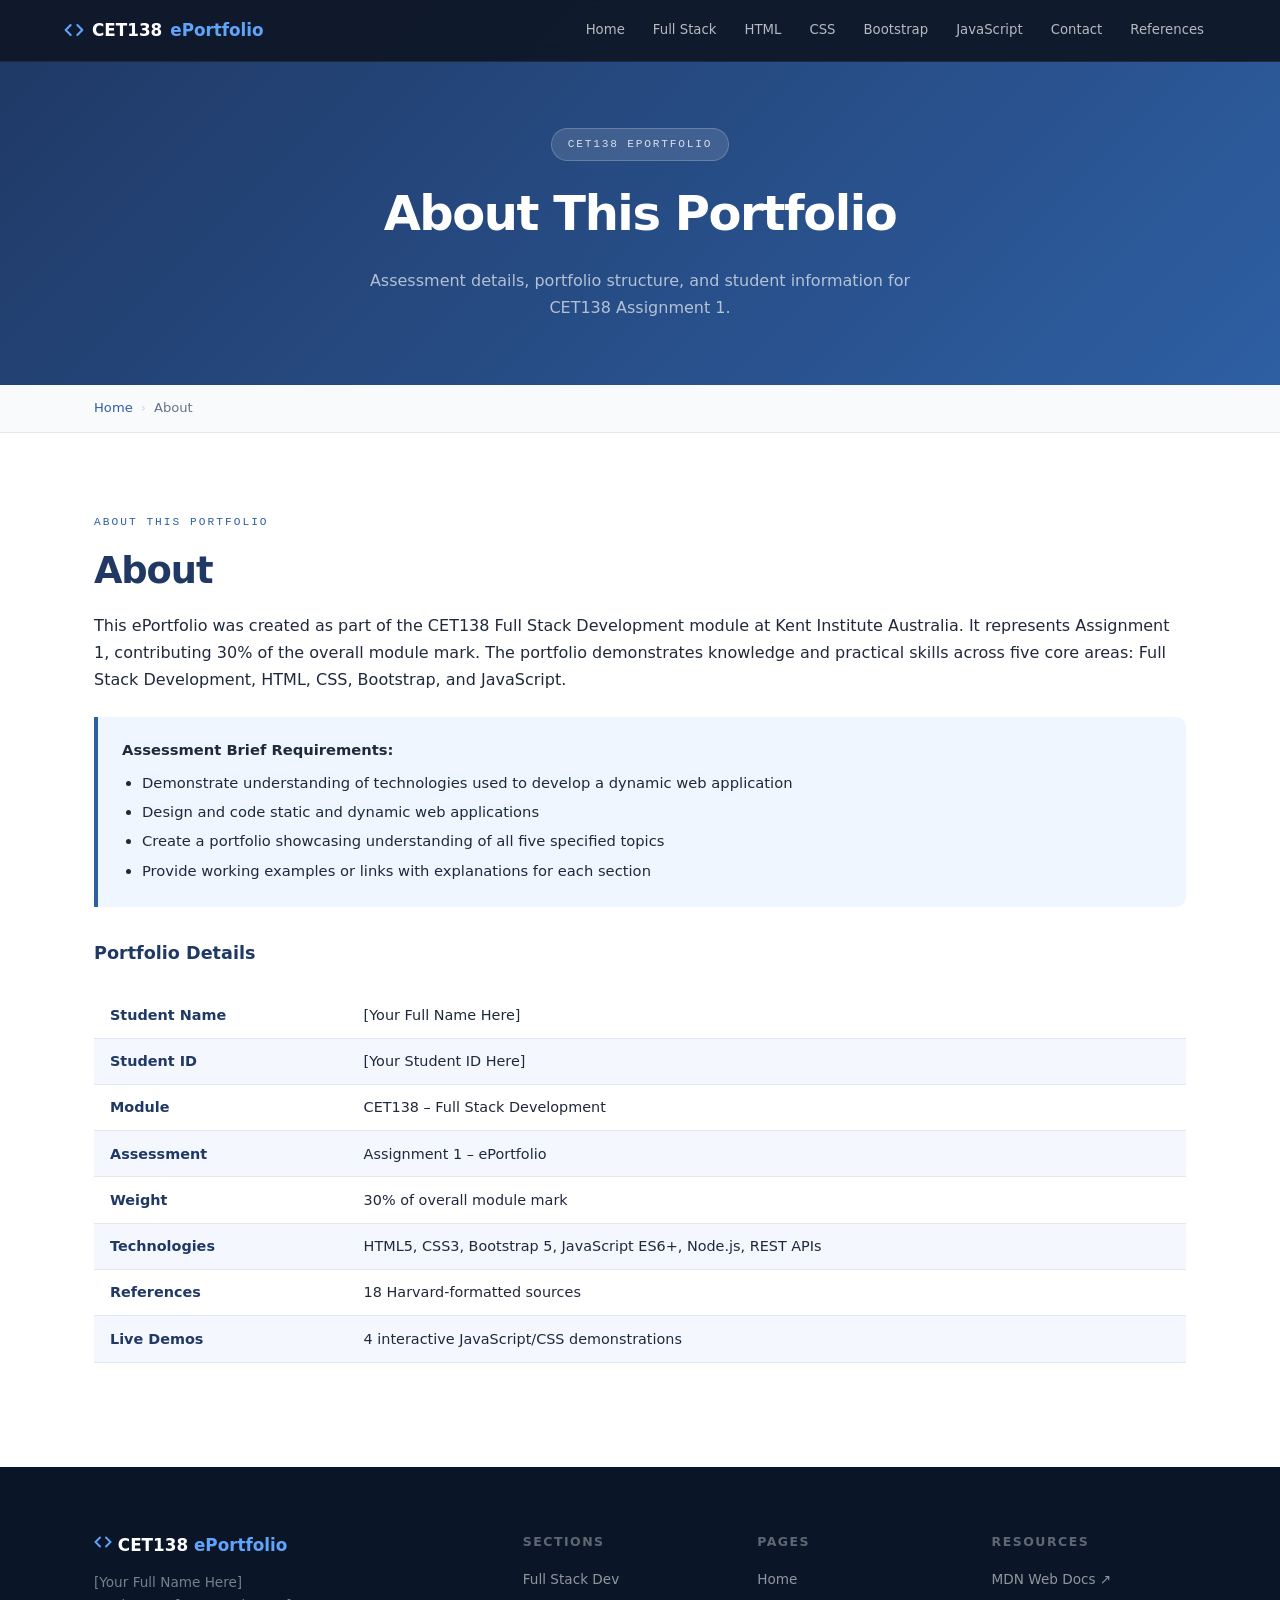
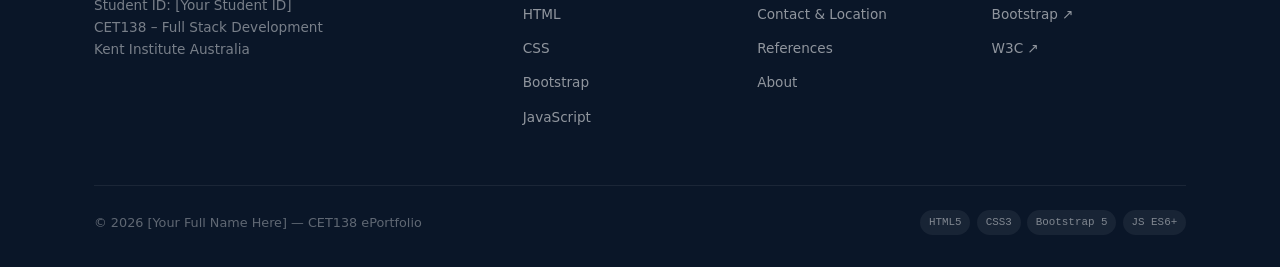
==== pages/about.html @ f8b12426 "Add files via upload" ====
<!DOCTYPE html>
<html lang="en">
<head>
  <meta charset="UTF-8" />
  <meta name="viewport" content="width=device-width, initial-scale=1.0" />
  <meta name="description" content="Assessment details, portfolio structure, and student information for CET138 Assignment 1." />
  <meta name="author" content="[Student Name]" />
  <title>About | CET138 ePortfolio</title>
  <link rel="icon" href="../assets/icons/favicon.svg" type="image/svg+xml" />
  <link rel="stylesheet" href="../css/style.css" />
</head>
<body>

  <nav class="navbar" role="navigation" aria-label="Main navigation">
    <div class="navbar-inner">
      <a class="navbar-brand" href="../index.html">
        <svg width="20" height="20" viewBox="0 0 24 24" fill="none" stroke="#60A5FA" stroke-width="2.5" stroke-linecap="round" stroke-linejoin="round" aria-hidden="true"><polyline points="16 18 22 12 16 6"/><polyline points="8 6 2 12 8 18"/></svg>
        CET138 <span>ePortfolio</span>
      </a>
      <button class="nav-toggle" aria-expanded="false" aria-label="Toggle navigation">☰</button>
      <nav class="nav-links" aria-label="Site pages">
        <a href="../index.html">Home</a>
        <a href="fullstack.html">Full Stack</a>
        <a href="html.html">HTML</a>
        <a href="css-page.html">CSS</a>
        <a href="bootstrap.html">Bootstrap</a>
        <a href="javascript.html">JavaScript</a>
        <a href="contact.html">Contact</a>
        <a href="references.html">References</a>
      </nav>
    </div>
  </nav>

  <header class="page-hero" role="banner">
    <div class="container">
      <div class="page-hero-tag">CET138 ePortfolio</div>
      <h1>About This Portfolio</h1>
      <p>Assessment details, portfolio structure, and student information for CET138 Assignment 1.</p>
    </div>
  </header>

  <nav class="breadcrumb-bar" aria-label="Breadcrumb">
    <div class="container">
      <div class="breadcrumb">
        <a href="../index.html">Home</a>
        <span class="breadcrumb-sep" aria-hidden="true">›</span>
        <span aria-current="page">About</span>
      </div>
    </div>
  </nav>

  <main id="main-content">
    <section class="section" aria-labelledby="about-heading">
      <div class="container">
        <div class="reveal">
          <div class="section-label">About This Portfolio</div>
          <h2 class="section-title" id="about-heading">About</h2>
          <p>This ePortfolio was created as part of the CET138 Full Stack Development module at Kent Institute Australia. It represents Assignment 1, contributing 30% of the overall module mark. The portfolio demonstrates knowledge and practical skills across five core areas: Full Stack Development, HTML, CSS, Bootstrap, and JavaScript.</p>
        </div>
        <div class="info-box reveal" style="margin-top:1.5rem;">
          <p><strong>Assessment Brief Requirements:</strong></p>
          <ul style="margin:.5rem 0 0 1.25rem;">
            <li>Demonstrate understanding of technologies used to develop a dynamic web application</li>
            <li>Design and code static and dynamic web applications</li>
            <li>Create a portfolio showcasing understanding of all five specified topics</li>
            <li>Provide working examples or links with explanations for each section</li>
          </ul>
        </div>
        <div class="reveal" style="margin-top:2rem;">
          <h3 style="color:#1F3864;font-weight:700;font-size:1.1rem;margin-bottom:1rem;">Portfolio Details</h3>
          <table class="data-table">
            <tbody>
              <tr><td>Student Name</td><td>[Your Full Name Here]</td></tr>
              <tr><td>Student ID</td><td>[Your Student ID Here]</td></tr>
              <tr><td>Module</td><td>CET138 – Full Stack Development</td></tr>
              <tr><td>Assessment</td><td>Assignment 1 – ePortfolio</td></tr>
              <tr><td>Weight</td><td>30% of overall module mark</td></tr>
              <tr><td>Technologies</td><td>HTML5, CSS3, Bootstrap 5, JavaScript ES6+, Node.js, REST APIs</td></tr>
              <tr><td>References</td><td>18 Harvard-formatted sources</td></tr>
              <tr><td>Live Demos</td><td>4 interactive JavaScript/CSS demonstrations</td></tr>
            </tbody>
          </table>
        </div>
      </div>
    </section>
  </main>

  <footer class="footer" role="contentinfo">
    <div class="container">
      <div class="footer-grid">
        <div>
          <div class="footer-brand"><svg width="18" height="18" viewBox="0 0 24 24" fill="none" stroke="#60A5FA" stroke-width="2.5" stroke-linecap="round" aria-hidden="true"><polyline points="16 18 22 12 16 6"/><polyline points="8 6 2 12 8 18"/></svg>&nbsp;CET138 <span>ePortfolio</span></div>
          <p class="footer-desc">[Your Full Name Here]<br/>Student ID: [Your Student ID]<br/>CET138 – Full Stack Development<br/>Kent Institute Australia</p>
        </div>
        <div>
          <div class="footer-heading">Sections</div>
          <ul class="footer-links">
            <li><a href="fullstack.html">Full Stack Dev</a></li>
            <li><a href="html.html">HTML</a></li>
            <li><a href="css-page.html">CSS</a></li>
            <li><a href="bootstrap.html">Bootstrap</a></li>
            <li><a href="javascript.html">JavaScript</a></li>
          </ul>
        </div>
        <div>
          <div class="footer-heading">Pages</div>
          <ul class="footer-links">
            <li><a href="../index.html">Home</a></li>
            <li><a href="contact.html">Contact &amp; Location</a></li>
            <li><a href="references.html">References</a></li>
            <li><a href="about.html">About</a></li>
          </ul>
        </div>
        <div>
          <div class="footer-heading">Resources</div>
          <ul class="footer-links">
            <li><a href="https://developer.mozilla.org" target="_blank" rel="noopener">MDN Web Docs ↗</a></li>
            <li><a href="https://getbootstrap.com" target="_blank" rel="noopener">Bootstrap ↗</a></li>
            <li><a href="https://www.w3.org" target="_blank" rel="noopener">W3C ↗</a></li>
          </ul>
        </div>
      </div>
      <div class="footer-bottom">
        <p class="footer-copy">© 2026 [Your Full Name Here] — CET138 ePortfolio</p>
        <div class="footer-tech"><span>HTML5</span><span>CSS3</span><span>Bootstrap 5</span><span>JS ES6+</span></div>
      </div>
    </div>
  </footer>
  <button id="backToTop" aria-label="Back to top">↑</button>
  <script src="../js/main.js"></script>
</body>
</html>
---- css/style.css ----
/* ============================================================
   CET138 Full Stack Development ePortfolio
   File   : css/style.css
   Author : [Student Name]
   Purpose: Global design system, components, animations
   ============================================================ */

/* ── CSS DESIGN SYSTEM VARIABLES ── */
:root {
  /* Colours */
  --navy:        #1F3864;
  --blue:        #2E5FA3;
  --teal:        #0E7490;
  --gold:        #B45309;
  --dark:        #1E293B;
  --mid:         #334155;
  --grey:        #64748B;
  --light:       #F1F5F9;
  --white:       #FFFFFF;
  --success:     #15803D;
  --danger:      #DC2626;
  --code-bg:     #0F172A;
  --code-header: #1E293B;

  /* Typography */
  --font-sans: 'Segoe UI', system-ui, -apple-system, sans-serif;
  --font-mono: 'Courier New', Consolas, monospace;
  --fs-sm:  0.875rem;
  --fs-base: 1rem;
  --fs-lg:  1.125rem;

  /* Spacing */
  --radius:    10px;
  --radius-lg: 16px;
  --shadow-sm: 0 2px 8px rgba(0,0,0,.07);
  --shadow:    0 4px 20px rgba(0,0,0,.10);
  --shadow-lg: 0 10px 40px rgba(0,0,0,.15);

  /* Transitions */
  --t: all .25s ease;
}

/* ── RESET ── */
*, *::before, *::after { box-sizing: border-box; margin: 0; padding: 0; }
html { scroll-behavior: smooth; font-size: 16px; }
body {
  font-family: var(--font-sans);
  color: var(--dark);
  background: var(--white);
  line-height: 1.7;
  overflow-x: hidden;
}
img { max-width: 100%; height: auto; display: block; }
a  { color: var(--blue); text-decoration: none; transition: var(--t); }
a:hover { color: var(--navy); }
code { font-family: var(--font-mono); background: #EEF2FF; color: var(--blue); padding: 0.1em 0.35em; border-radius: 4px; font-size: .88em; }

/* ── NAVBAR ── */
.navbar {
  position: fixed;
  top: 0; left: 0; right: 0;
  z-index: 1000;
  background: rgba(15,24,41,.96);
  backdrop-filter: blur(12px);
  border-bottom: 1px solid rgba(255,255,255,.07);
  padding: .85rem 0;
  transition: var(--t);
}
.navbar-inner {
  max-width: 1200px;
  margin: 0 auto;
  padding: 0 1.5rem;
  display: flex;
  align-items: center;
  justify-content: space-between;
  gap: 1rem;
}
.navbar-brand {
  font-weight: 800;
  font-size: 1.05rem;
  color: #fff;
  display: flex;
  align-items: center;
  gap: .5rem;
  white-space: nowrap;
}
.navbar-brand span { color: #60A5FA; }
.nav-links {
  display: flex;
  align-items: center;
  gap: .25rem;
  flex-wrap: wrap;
}
.nav-links a {
  color: rgba(255,255,255,.70);
  font-size: .83rem;
  padding: .35rem .75rem;
  border-radius: 6px;
  white-space: nowrap;
}
.nav-links a:hover, .nav-links a.active {
  color: #fff;
  background: rgba(255,255,255,.10);
}
.nav-toggle {
  display: none;
  background: none;
  border: 1px solid rgba(255,255,255,.25);
  color: #fff;
  width: 38px; height: 38px;
  border-radius: 6px;
  cursor: pointer;
  font-size: 1rem;
  align-items: center;
  justify-content: center;
}

/* ── HERO ── */
.hero {
  min-height: 100vh;
  background: linear-gradient(135deg, #0A1628 0%, #1F3864 50%, #2E5FA3 100%);
  display: flex;
  align-items: center;
  justify-content: center;
  text-align: center;
  padding: 6rem 1.5rem 4rem;
  position: relative;
  overflow: hidden;
}
.hero::before {
  content: '';
  position: absolute; inset: 0;
  background:
    radial-gradient(ellipse at 20% 80%, rgba(46,95,163,.4) 0%, transparent 55%),
    radial-gradient(ellipse at 80% 20%, rgba(14,116,144,.3) 0%, transparent 55%);
  pointer-events: none;
}
/* Particle dots */
.hero::after {
  content: '';
  position: absolute; inset: 0;
  background-image:
    radial-gradient(circle, rgba(255,255,255,.06) 1px, transparent 1px);
  background-size: 40px 40px;
  pointer-events: none;
}
.hero-inner { position: relative; z-index: 1; max-width: 760px; margin: 0 auto; }
.hero-tag {
  display: inline-block;
  background: rgba(255,255,255,.08);
  border: 1px solid rgba(255,255,255,.18);
  color: rgba(255,255,255,.80);
  font-size: .72rem;
  letter-spacing: .14em;
  text-transform: uppercase;
  padding: .35rem 1.1rem;
  border-radius: 100px;
  margin-bottom: 1.5rem;
  font-family: var(--font-mono);
}
.hero h1 {
  font-size: clamp(2.8rem, 8vw, 5.5rem);
  font-weight: 900;
  color: #fff;
  letter-spacing: -.04em;
  line-height: 1.05;
  margin-bottom: .6rem;
}
.hero h1 span { color: #60A5FA; }
.hero-student {
  font-size: 1.25rem;
  color: #93C5FD;
  font-weight: 700;
  margin-bottom: .3rem;
}
.hero-meta {
  color: rgba(255,255,255,.50);
  font-size: .88rem;
  margin-bottom: 2rem;
}
.hero-chips {
  display: flex;
  flex-wrap: wrap;
  gap: .5rem;
  justify-content: center;
  margin-bottom: 2.5rem;
}
.chip {
  background: rgba(255,255,255,.07);
  border: 1px solid rgba(255,255,255,.16);
  color: rgba(255,255,255,.82);
  font-family: var(--font-mono);
  font-size: .75rem;
  padding: .3rem .85rem;
  border-radius: 100px;
}
.hero-btns { display: flex; gap: 1rem; justify-content: center; flex-wrap: wrap; }
.btn-primary-hero {
  background: var(--white);
  color: var(--navy);
  font-weight: 700;
  padding: .85rem 2rem;
  border-radius: 100px;
  font-size: .95rem;
  transition: var(--t);
}
.btn-primary-hero:hover { transform: translateY(-3px); box-shadow: 0 10px 30px rgba(0,0,0,.3); color: var(--navy); }
.btn-outline-hero {
  border: 2px solid rgba(255,255,255,.30);
  color: rgba(255,255,255,.85);
  font-weight: 600;
  padding: .85rem 2rem;
  border-radius: 100px;
  font-size: .95rem;
  transition: var(--t);
}
.btn-outline-hero:hover { background: rgba(255,255,255,.10); color: #fff; border-color: rgba(255,255,255,.60); }

/* Scroll indicator */
.scroll-down {
  position: absolute;
  bottom: 2rem;
  left: 50%;
  transform: translateX(-50%);
  color: rgba(255,255,255,.40);
  font-size: .78rem;
  letter-spacing: .1em;
  text-transform: uppercase;
  display: flex;
  flex-direction: column;
  align-items: center;
  gap: .5rem;
  animation: floatUp 2s ease-in-out infinite;
}
.scroll-down::after {
  content: '';
  width: 1px;
  height: 40px;
  background: linear-gradient(to bottom, rgba(255,255,255,.4), transparent);
}
@keyframes floatUp { 0%,100%{transform:translateX(-50%) translateY(0)} 50%{transform:translateX(-50%) translateY(-6px)} }

/* ── SECTION LAYOUT ── */
.section { padding: 5rem 0; }
.section--alt { background: var(--light); }
.container { max-width: 1140px; margin: 0 auto; padding: 0 1.5rem; }
.section-label {
  font-family: var(--font-mono);
  font-size: .70rem;
  letter-spacing: .18em;
  text-transform: uppercase;
  color: var(--blue);
  margin-bottom: .5rem;
}
.section-title {
  font-size: clamp(1.6rem, 3vw, 2.3rem);
  font-weight: 800;
  color: var(--navy);
  letter-spacing: -.03em;
  margin-bottom: .6rem;
}
.section-desc { color: var(--grey); max-width: 580px; font-size: 1rem; }

/* ── PORTFOLIO CARDS (home) ── */
.cards-grid { display: grid; grid-template-columns: repeat(auto-fill, minmax(300px, 1fr)); gap: 1.5rem; }
.port-card {
  background: var(--white);
  border: 1px solid #E2E8F0;
  border-radius: var(--radius-lg);
  padding: 2rem 1.75rem;
  transition: var(--t);
  position: relative;
  overflow: hidden;
  display: block;
  color: inherit;
  height: 100%;
}
.port-card::before {
  content: '';
  position: absolute;
  bottom: 0; left: 0; right: 0;
  height: 3px;
  background: linear-gradient(90deg, var(--navy), var(--blue));
  transform: scaleX(0);
  transition: transform .3s ease;
}
.port-card:hover { transform: translateY(-6px); box-shadow: var(--shadow-lg); border-color: #C7D2FE; }
.port-card:hover::before { transform: scaleX(1); }
.port-card-icon {
  width: 56px; height: 56px;
  border-radius: 12px;
  display: flex; align-items: center; justify-content: center;
  margin-bottom: 1.2rem;
  font-size: 1.6rem;
}
.port-card-num {
  position: absolute;
  top: 1.2rem; right: 1.5rem;
  font-size: 2.5rem;
  font-weight: 900;
  color: #E8EDF4;
  line-height: 1;
  font-family: var(--font-mono);
  user-select: none;
}
.port-card h4 { font-size: 1.05rem; font-weight: 700; color: var(--navy); margin-bottom: .5rem; }
.port-card p  { font-size: .90rem; color: var(--grey); margin-bottom: 1rem; }
.port-card-tags { display: flex; flex-wrap: wrap; gap: .3rem; }
.port-card-tags span {
  background: #EEF2FF;
  color: var(--blue);
  font-size: .70rem;
  font-weight: 600;
  padding: .2rem .55rem;
  border-radius: 100px;
  font-family: var(--font-mono);
}

/* ── STATS STRIP ── */
.stats-strip { background: var(--navy); padding: 3rem 0; }
.stats-grid { display: grid; grid-template-columns: repeat(auto-fit, minmax(150px, 1fr)); gap: 2rem; text-align: center; }
.stat-num { font-size: 2.5rem; font-weight: 900; color: #60A5FA; font-family: var(--font-mono); line-height: 1; }
.stat-label { color: rgba(255,255,255,.60); font-size: .85rem; margin-top: .3rem; }

/* ── TECH STACK GRID ── */
.tech-grid { display: flex; flex-wrap: wrap; gap: 1rem; justify-content: center; }
.tech-pill {
  display: flex; align-items: center; gap: .5rem;
  background: var(--white);
  border: 1px solid #E2E8F0;
  border-radius: 100px;
  padding: .5rem 1.1rem;
  font-size: .88rem;
  font-weight: 600;
  color: var(--dark);
  transition: var(--t);
}
.tech-pill:hover { border-color: var(--blue); color: var(--blue); transform: translateY(-2px); box-shadow: var(--shadow-sm); }
.tech-pill .dot { width: 10px; height: 10px; border-radius: 50%; }

/* ── PAGE HERO (inner pages) ── */
.page-hero {
  background: linear-gradient(135deg, var(--navy) 0%, var(--blue) 100%);
  padding: 8rem 1.5rem 4rem;
  text-align: center;
}
.page-hero-tag {
  display: inline-block;
  background: rgba(255,255,255,.12);
  border: 1px solid rgba(255,255,255,.20);
  color: rgba(255,255,255,.80);
  font-family: var(--font-mono);
  font-size: .70rem;
  letter-spacing: .16em;
  text-transform: uppercase;
  padding: .35rem 1rem;
  border-radius: 100px;
  margin-bottom: .8rem;
}
.page-hero h1 { font-size: clamp(1.8rem, 5vw, 3rem); font-weight: 800; color: #fff; letter-spacing: -.03em; }
.page-hero p  { color: rgba(255,255,255,.65); max-width: 580px; margin: .75rem auto 0; }

/* ── BREADCRUMB ── */
.breadcrumb-bar { background: #F8FAFC; border-bottom: 1px solid #E2E8F0; padding: .75rem 0; }
.breadcrumb { display: flex; align-items: center; gap: .5rem; font-size: .82rem; color: var(--grey); }
.breadcrumb a { color: var(--blue); }
.breadcrumb-sep { color: #CBD5E1; }

/* ── INFO BOXES ── */
.info-box {
  border-left: 4px solid var(--blue);
  background: #EFF6FF;
  border-radius: 0 var(--radius) var(--radius) 0;
  padding: 1.25rem 1.5rem;
  margin: 1.5rem 0;
  font-size: .92rem;
}
.info-box.success { border-color: var(--success); background: #F0FDF4; }
.info-box.warning { border-color: var(--gold);    background: #FFFBEB; }
.info-box.dark    { border-color: var(--mid);     background: #F8FAFC; }
.info-box p       { margin-bottom: .25rem; }
.info-box ul      { margin: .5rem 0 0 1rem; }
.info-box li      { margin-bottom: .25rem; }

/* ── CODE BLOCKS ── */
.code-block { background: var(--code-bg); border-radius: var(--radius-lg); overflow: hidden; margin: 1.5rem 0; box-shadow: var(--shadow); }
.code-header {
  background: var(--code-header);
  padding: .65rem 1.25rem;
  display: flex;
  align-items: center;
  gap: .5rem;
  border-bottom: 1px solid rgba(255,255,255,.05);
}
.code-dot { width: 12px; height: 12px; border-radius: 50%; flex-shrink: 0; }
.code-dot.r { background: #FF5F57; }
.code-dot.y { background: #FEBC2E; }
.code-dot.g { background: #28C840; }
.code-title { font-family: var(--font-mono); font-size: .72rem; color: #64748B; margin-left: .25rem; }
.code-lang  { margin-left: auto; font-family: var(--font-mono); font-size: .68rem; color: #475569; text-transform: uppercase; letter-spacing: .06em; }
.code-body  { padding: 1.5rem; overflow-x: auto; }
.code-body pre {
  font-family: var(--font-mono);
  font-size: .84rem;
  line-height: 1.7;
  color: #E2E8F0;
  white-space: pre;
  margin: 0;
}
/* Syntax colours */
.kw  { color: #C792EA; }
.fn  { color: #82AAFF; }
.str { color: #C3E88D; }
.cm  { color: #546E7A; font-style: italic; }
.tg  { color: #F07178; }
.at  { color: #FFCB6B; }
.vl  { color: #F78C6C; }
.nm  { color: #EEFFFF; }
.op  { color: #89DDFF; }

/* ── DATA TABLES ── */
.data-table { width: 100%; border-collapse: collapse; margin: 1.5rem 0; font-size: .90rem; }
.data-table thead th {
  background: var(--navy);
  color: var(--white);
  padding: .75rem 1rem;
  font-weight: 700;
  text-align: left;
  font-size: .85rem;
}
.data-table tbody td { padding: .65rem 1rem; border-bottom: 1px solid #E2E8F0; vertical-align: top; }
.data-table tbody tr:nth-child(even) { background: #F5F7FF; }
.data-table tbody tr:hover { background: #DBEAFE; }
.data-table td:first-child { font-weight: 600; color: var(--navy); }

/* ── COMPARISON TABLE ── */
.compare-table { width: 100%; border-collapse: collapse; margin: 1.5rem 0; font-size: .88rem; }
.compare-table thead th { background: var(--navy); color: var(--white); padding: .75rem 1rem; text-align: center; }
.compare-table tbody td { padding: .65rem 1rem; border: 1px solid #E2E8F0; vertical-align: top; }
.compare-table tbody tr:nth-child(even) { background: #F8FAFC; }

/* ── LIVE DEMO WIDGET ── */
.demo-widget {
  background: #F8FAFC;
  border: 1px solid #E2E8F0;
  border-radius: var(--radius-lg);
  overflow: hidden;
  margin: 1.5rem 0;
}
.demo-widget-header {
  background: var(--mid);
  padding: .6rem 1.25rem;
  display: flex;
  align-items: center;
  gap: .6rem;
  font-size: .78rem;
  color: rgba(255,255,255,.70);
  font-family: var(--font-mono);
}
.demo-widget-body { padding: 1.5rem; }

/* ── CSS ANIMATION DEMOS ── */
.anim-demo-box { display: flex; gap: 1.5rem; flex-wrap: wrap; align-items: flex-end; padding: 1rem 0; }
.box-spin {
  width: 56px; height: 56px;
  border-radius: 10px;
  background: linear-gradient(135deg, #2E5FA3, #7C3AED);
  animation: spin 3s linear infinite;
}
.box-pulse {
  width: 56px; height: 56px;
  border-radius: 50%;
  background: linear-gradient(135deg, #0E7490, #059669);
  animation: pulse 1.5s ease-in-out infinite;
}
.box-bounce {
  width: 56px; height: 56px;
  border-radius: 10px;
  background: linear-gradient(135deg, #B45309, #DC2626);
  animation: bounce 1s ease infinite;
}
@keyframes spin    { to { transform: rotate(360deg); } }
@keyframes pulse   { 0%,100%{transform:scale(1);opacity:1;} 50%{transform:scale(1.3);opacity:.7;} }
@keyframes bounce  { 0%,100%{transform:translateY(0);} 50%{transform:translateY(-18px);} }

/* ── COUNTER WIDGET ── */
.counter-num {
  font-size: 5rem;
  font-weight: 900;
  text-align: center;
  color: var(--blue);
  font-family: var(--font-mono);
  line-height: 1;
  transition: transform .15s ease, color .3s;
  display: block;
  margin: .5rem 0;
}
.counter-btns { display: flex; gap: .5rem; justify-content: center; }
.btn-cnt {
  padding: .5rem 1.25rem;
  border: none;
  border-radius: 6px;
  font-weight: 700;
  font-size: .9rem;
  cursor: pointer;
  transition: var(--t);
}
.btn-cnt:hover { filter: brightness(1.1); transform: translateY(-1px); }
.btn-cnt.dec { background: #FEE2E2; color: #DC2626; }
.btn-cnt.inc { background: #DCFCE7; color: #15803D; }
.btn-cnt.rst { background: #F1F5F9; color: var(--grey); }

/* ── TODO WIDGET ── */
.todo-input-row { display: flex; gap: .5rem; margin-bottom: 1rem; }
.todo-input-row input {
  flex: 1;
  padding: .55rem .9rem;
  border: 1px solid #CBD5E1;
  border-radius: 8px;
  font-size: .9rem;
  outline: none;
  transition: border-color .2s;
}
.todo-input-row input:focus { border-color: var(--blue); }
.todo-add-btn {
  background: var(--blue);
  color: #fff;
  border: none;
  padding: .55rem 1.1rem;
  border-radius: 8px;
  font-weight: 700;
  cursor: pointer;
  font-size: .88rem;
  transition: var(--t);
}
.todo-add-btn:hover { background: var(--navy); }
.todo-list { list-style: none; padding: 0; }
.todo-list li {
  display: flex;
  align-items: center;
  gap: .75rem;
  padding: .6rem .75rem;
  border-radius: 8px;
  font-size: .92rem;
  cursor: pointer;
  transition: background .15s;
  border-bottom: 1px solid #F1F5F9;
}
.todo-list li:hover { background: #F8FAFC; }
.todo-list li.done { text-decoration: line-through; color: var(--grey); }
.todo-list li .chk { font-size: 1.1rem; }

/* ── COLOUR BOX DEMO ── */
.colour-box {
  height: 80px;
  border-radius: var(--radius);
  display: flex;
  align-items: center;
  justify-content: center;
  font-weight: 700;
  color: #fff;
  font-size: 1rem;
  background: #334155;
  transition: background .5s ease;
  cursor: pointer;
  user-select: none;
}

/* ── RUBRIC TABLE ── */
.rubric-table { width: 100%; border-collapse: collapse; font-size: .83rem; margin: 1.5rem 0; }
.rubric-table thead th { background: var(--navy); color: #fff; padding: .75rem .9rem; text-align: left; font-size: .80rem; border-right: 1px solid rgba(255,255,255,.10); }
.rubric-table tbody td { padding: .65rem .9rem; border: 1px solid #E2E8F0; vertical-align: top; }
.rubric-table tbody tr:nth-child(even) { background: #F5F7FF; }
.rubric-table tbody td:first-child { font-weight: 700; color: var(--navy); }

/* ── REFERENCES PAGE ── */
.ref-list { list-style: none; padding: 0; }
.ref-list li {
  padding: .85rem 0;
  border-bottom: 1px solid #F1F5F9;
  font-size: .92rem;
  line-height: 1.65;
  padding-left: 1.75rem;
  text-indent: -1.75rem;
  margin-left: 1.75rem;
}
.ref-list li a { color: var(--blue); word-break: break-all; }
.ref-list li a:hover { text-decoration: underline; }

/* ── CONTACT / LOCATION SECTION ── */
.contact-grid { display: grid; grid-template-columns: repeat(auto-fit, minmax(240px, 1fr)); gap: 1.5rem; }
.contact-card {
  background: var(--white);
  border: 1px solid #E2E8F0;
  border-radius: var(--radius-lg);
  padding: 1.75rem;
  display: flex;
  align-items: flex-start;
  gap: 1rem;
  transition: var(--t);
}
.contact-card:hover { box-shadow: var(--shadow); transform: translateY(-3px); }
.contact-icon {
  width: 48px; height: 48px;
  border-radius: 10px;
  display: flex; align-items: center; justify-content: center;
  font-size: 1.4rem;
  flex-shrink: 0;
}
.contact-card h5 { font-size: .9rem; font-weight: 700; color: var(--navy); margin-bottom: .2rem; }
.contact-card p  { font-size: .85rem; color: var(--grey); margin: 0; }

/* ── MAP PLACEHOLDER ── */
.map-placeholder {
  background: linear-gradient(135deg, #1E293B, #0F172A);
  border-radius: var(--radius-lg);
  height: 320px;
  display: flex;
  flex-direction: column;
  align-items: center;
  justify-content: center;
  gap: 1rem;
  color: rgba(255,255,255,.5);
  font-size: 1rem;
  overflow: hidden;
  position: relative;
}
.map-grid {
  position: absolute; inset: 0;
  background-image: linear-gradient(rgba(255,255,255,.04) 1px, transparent 1px),
                    linear-gradient(90deg, rgba(255,255,255,.04) 1px, transparent 1px);
  background-size: 40px 40px;
}
.map-pin { font-size: 2.5rem; animation: floatUp 2s ease-in-out infinite; }
.map-label { font-family: var(--font-mono); font-size: .82rem; color: #60A5FA; }

/* ── FOOTER ── */
.footer { background: #0A1628; padding: 4rem 0 2rem; }
.footer-grid { display: grid; grid-template-columns: 2fr 1fr 1fr 1fr; gap: 2.5rem; margin-bottom: 3rem; }
.footer-brand { font-size: 1.05rem; font-weight: 800; color: #fff; margin-bottom: .75rem; }
.footer-brand span { color: #60A5FA; }
.footer-desc { color: rgba(255,255,255,.45); font-size: .85rem; line-height: 1.65; }
.footer-heading { font-size: .78rem; font-weight: 700; text-transform: uppercase; letter-spacing: .12em; color: rgba(255,255,255,.35); margin-bottom: .85rem; }
.footer-links { list-style: none; }
.footer-links li { margin-bottom: .45rem; }
.footer-links a  { color: rgba(255,255,255,.55); font-size: .85rem; transition: var(--t); }
.footer-links a:hover { color: #93C5FD; padding-left: 4px; }
.footer-bottom {
  border-top: 1px solid rgba(255,255,255,.07);
  padding-top: 1.5rem;
  display: flex;
  align-items: center;
  justify-content: space-between;
  flex-wrap: wrap;
  gap: 1rem;
}
.footer-copy { color: rgba(255,255,255,.35); font-size: .80rem; }
.footer-tech { display: flex; gap: .4rem; flex-wrap: wrap; }
.footer-tech span {
  background: rgba(255,255,255,.06);
  color: rgba(255,255,255,.45);
  font-size: .68rem;
  padding: .2rem .55rem;
  border-radius: 100px;
  font-family: var(--font-mono);
}

/* ── BACK TO TOP ── */
#backToTop {
  position: fixed;
  bottom: 1.5rem; right: 1.5rem;
  width: 44px; height: 44px;
  background: var(--navy);
  color: #fff;
  border: none;
  border-radius: 50%;
  font-size: 1.1rem;
  cursor: pointer;
  opacity: 0;
  transform: translateY(20px);
  transition: var(--t);
  z-index: 999;
  box-shadow: var(--shadow);
}
#backToTop.visible { opacity: 1; transform: translateY(0); }
#backToTop:hover { background: var(--blue); transform: translateY(-2px); }

/* ── SCROLL REVEAL ── */
.reveal { opacity: 0; transform: translateY(28px); transition: opacity .6s ease, transform .6s ease; }
.reveal.visible { opacity: 1; transform: none; }

/* ── RESPONSIVE ── */
@media (max-width: 1024px) {
  .footer-grid { grid-template-columns: 1fr 1fr; }
}
@media (max-width: 768px) {
  .nav-links { display: none; flex-direction: column; position: absolute; top: 100%; left: 0; right: 0; background: rgba(10,22,40,.98); padding: 1rem; gap: 0; }
  .nav-links.open { display: flex; }
  .nav-links a { display: block; padding: .65rem 1rem; border-radius: 6px; }
  .nav-toggle { display: flex; }
  .hero h1 { font-size: 2.5rem; }
  .footer-grid { grid-template-columns: 1fr; }
  .cards-grid { grid-template-columns: 1fr; }
}
@media (max-width: 480px) {
  .hero { padding: 5rem 1rem 3rem; }
  .section { padding: 3rem 0; }
}
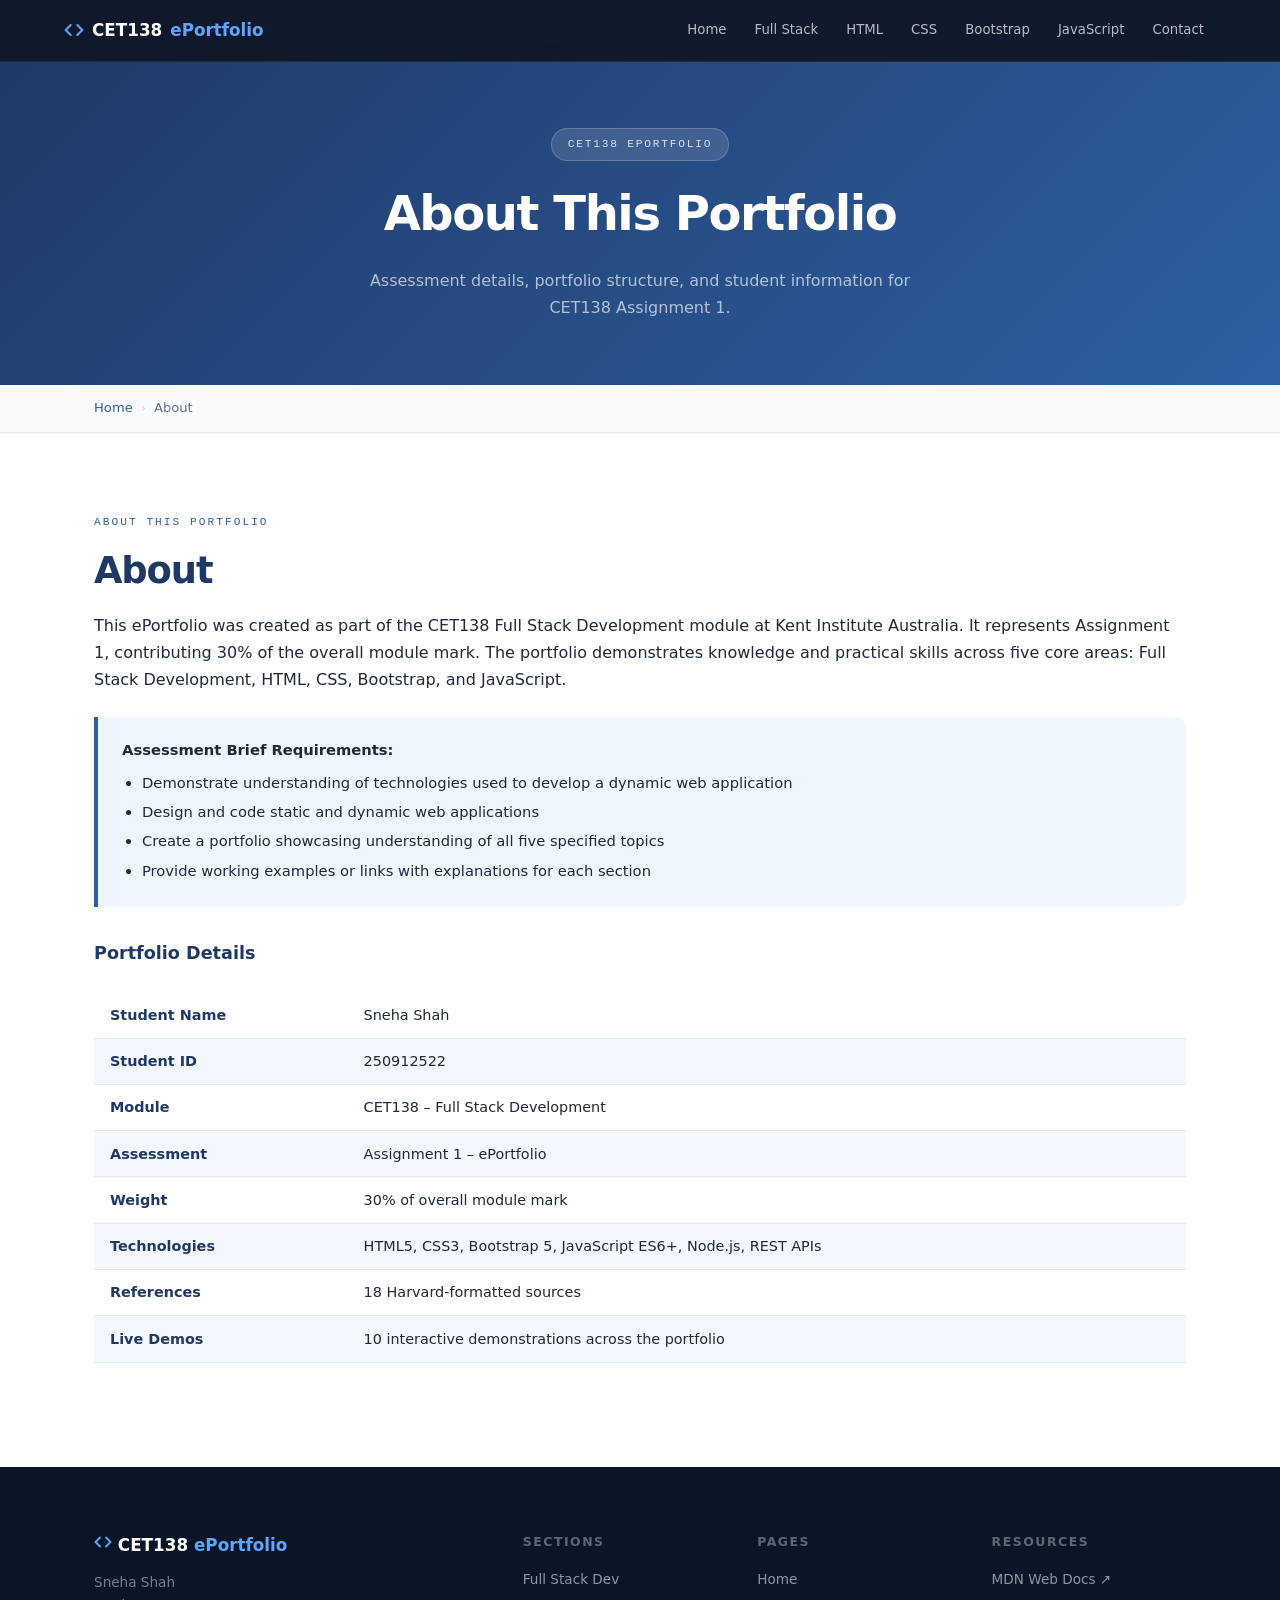
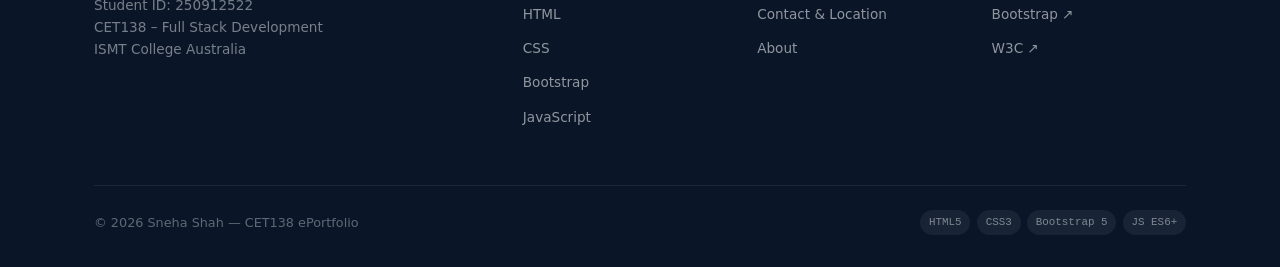
==== commit f3a63619: "Add files via upload" ====
--- a/pages/about.html
+++ b/pages/about.html
@@ -4,7 +4,7 @@
   <meta charset="UTF-8" />
   <meta name="viewport" content="width=device-width, initial-scale=1.0" />
   <meta name="description" content="Assessment details, portfolio structure, and student information for CET138 Assignment 1." />
-  <meta name="author" content="[Student Name]" />
+  <meta name="author" content="Sneha Shah" />
   <title>About | CET138 ePortfolio</title>
   <link rel="icon" href="../assets/icons/favicon.svg" type="image/svg+xml" />
   <link rel="stylesheet" href="../css/style.css" />
@@ -26,7 +26,7 @@
         <a href="bootstrap.html">Bootstrap</a>
         <a href="javascript.html">JavaScript</a>
         <a href="contact.html">Contact</a>
-        <a href="references.html">References</a>
+        
       </nav>
     </div>
   </nav>
@@ -70,14 +70,14 @@
           <h3 style="color:#1F3864;font-weight:700;font-size:1.1rem;margin-bottom:1rem;">Portfolio Details</h3>
           <table class="data-table">
             <tbody>
-              <tr><td>Student Name</td><td>[Your Full Name Here]</td></tr>
-              <tr><td>Student ID</td><td>[Your Student ID Here]</td></tr>
+              <tr><td>Student Name</td><td>Sneha Shah</td></tr>
+              <tr><td>Student ID</td><td>250912522</td></tr>
               <tr><td>Module</td><td>CET138 – Full Stack Development</td></tr>
               <tr><td>Assessment</td><td>Assignment 1 – ePortfolio</td></tr>
               <tr><td>Weight</td><td>30% of overall module mark</td></tr>
               <tr><td>Technologies</td><td>HTML5, CSS3, Bootstrap 5, JavaScript ES6+, Node.js, REST APIs</td></tr>
               <tr><td>References</td><td>18 Harvard-formatted sources</td></tr>
-              <tr><td>Live Demos</td><td>4 interactive JavaScript/CSS demonstrations</td></tr>
+              <tr><td>Live Demos</td><td>10 interactive demonstrations across the portfolio</td></tr>
             </tbody>
           </table>
         </div>
@@ -90,7 +90,7 @@
       <div class="footer-grid">
         <div>
           <div class="footer-brand"><svg width="18" height="18" viewBox="0 0 24 24" fill="none" stroke="#60A5FA" stroke-width="2.5" stroke-linecap="round" aria-hidden="true"><polyline points="16 18 22 12 16 6"/><polyline points="8 6 2 12 8 18"/></svg>&nbsp;CET138 <span>ePortfolio</span></div>
-          <p class="footer-desc">[Your Full Name Here]<br/>Student ID: [Your Student ID]<br/>CET138 – Full Stack Development<br/>Kent Institute Australia</p>
+          <p class="footer-desc">Sneha Shah<br/>Student ID: 250912522<br/>CET138 – Full Stack Development<br/>ISMT College Australia</p>
         </div>
         <div>
           <div class="footer-heading">Sections</div>
@@ -107,7 +107,7 @@
           <ul class="footer-links">
             <li><a href="../index.html">Home</a></li>
             <li><a href="contact.html">Contact &amp; Location</a></li>
-            <li><a href="references.html">References</a></li>
+           
             <li><a href="about.html">About</a></li>
           </ul>
         </div>
@@ -121,7 +121,7 @@
         </div>
       </div>
       <div class="footer-bottom">
-        <p class="footer-copy">© 2026 [Your Full Name Here] — CET138 ePortfolio</p>
+        <p class="footer-copy">© 2026 Sneha Shah — CET138 ePortfolio</p>
         <div class="footer-tech"><span>HTML5</span><span>CSS3</span><span>Bootstrap 5</span><span>JS ES6+</span></div>
       </div>
     </div>
@@ -129,4 +129,4 @@
   <button id="backToTop" aria-label="Back to top">↑</button>
   <script src="../js/main.js"></script>
 </body>
-</html>+</html>
--- a/css/style.css
+++ b/css/style.css
@@ -458,6 +458,134 @@
   font-family: var(--font-mono);
 }
 .demo-widget-body { padding: 1.5rem; }
+.demo-form-grid {
+  display: grid;
+  grid-template-columns: repeat(auto-fit, minmax(180px, 1fr));
+  gap: .85rem;
+  margin-bottom: 1rem;
+}
+.demo-field label {
+  display: block;
+  font-size: .78rem;
+  font-weight: 700;
+  color: var(--navy);
+  margin-bottom: .35rem;
+}
+.demo-field input,
+.demo-field select,
+.demo-field textarea {
+  width: 100%;
+  padding: .62rem .75rem;
+  border: 1px solid #CBD5E1;
+  border-radius: 8px;
+  font: inherit;
+  font-size: .9rem;
+  background: #fff;
+  color: var(--dark);
+  outline: none;
+  transition: border-color .2s, box-shadow .2s;
+}
+.demo-field input:focus,
+.demo-field select:focus,
+.demo-field textarea:focus {
+  border-color: var(--blue);
+  box-shadow: 0 0 0 3px rgba(46,95,163,.12);
+}
+.demo-output {
+  background: #fff;
+  border: 1px solid #E2E8F0;
+  border-radius: 8px;
+  padding: 1rem;
+  color: var(--grey);
+  font-size: .9rem;
+  min-height: 54px;
+}
+.demo-output strong { color: var(--navy); }
+.demo-actions { display: flex; gap: .5rem; flex-wrap: wrap; align-items: center; }
+.demo-stage {
+  display: grid;
+  grid-template-columns: repeat(auto-fit, minmax(190px, 1fr));
+  gap: .9rem;
+  margin: 1rem 0;
+}
+.demo-stage-card {
+  background: #fff;
+  border: 1px solid #E2E8F0;
+  border-radius: 8px;
+  padding: 1rem;
+  transition: transform .2s, border-color .2s, box-shadow .2s;
+}
+.demo-stage-card.active {
+  border-color: var(--blue);
+  box-shadow: 0 10px 28px rgba(46,95,163,.15);
+  transform: translateY(-3px);
+}
+.demo-stage-card h4 { font-size: .9rem; color: var(--navy); margin-bottom: .35rem; }
+.demo-stage-card p { font-size: .82rem; color: var(--grey); }
+.demo-preview {
+  background: #fff;
+  border: 1px solid #E2E8F0;
+  border-radius: 8px;
+  padding: 1rem;
+}
+.demo-preview-header {
+  font-weight: 800;
+  color: var(--navy);
+  margin-bottom: .75rem;
+  font-size: .95rem;
+}
+.bootstrap-demo-grid {
+  display: grid;
+  grid-template-columns: repeat(3, minmax(0, 1fr));
+  gap: .9rem;
+}
+.bootstrap-demo-grid.two { grid-template-columns: repeat(2, minmax(0, 1fr)); }
+.bootstrap-demo-grid.one { grid-template-columns: 1fr; }
+.bootstrap-demo-card {
+  border: 1px solid #E2E8F0;
+  border-radius: 8px;
+  overflow: hidden;
+  background: #fff;
+  box-shadow: var(--shadow-sm);
+}
+.bootstrap-demo-card div:first-child {
+  height: 56px;
+  background: linear-gradient(135deg, #2E5FA3, #0E7490);
+}
+.bootstrap-demo-card div:last-child { padding: .85rem; }
+.bootstrap-demo-card h4 { color: var(--navy); font-size: .9rem; margin-bottom: .3rem; }
+.bootstrap-demo-card p { color: var(--grey); font-size: .8rem; margin: 0; }
+.bootstrap-alert {
+  display: none;
+  background: #DCFCE7;
+  color: #166534;
+  border: 1px solid #86EFAC;
+  border-radius: 8px;
+  padding: .75rem .9rem;
+  margin-top: .9rem;
+  font-size: .88rem;
+}
+.bootstrap-alert.show { display: block; }
+.html-live-preview article {
+  border: 1px solid #E2E8F0;
+  border-radius: 8px;
+  overflow: hidden;
+  background: #fff;
+}
+.html-live-preview header,
+.html-live-preview footer {
+  background: #EEF2FF;
+  padding: .75rem 1rem;
+  color: var(--navy);
+  font-weight: 700;
+}
+.html-live-preview main { padding: 1rem; }
+.html-live-preview nav a {
+  display: inline-block;
+  margin-right: .65rem;
+  color: var(--blue);
+  font-size: .85rem;
+}
 
 /* ── CSS ANIMATION DEMOS ── */
 .anim-demo-box { display: flex; gap: 1.5rem; flex-wrap: wrap; align-items: flex-end; padding: 1rem 0; }
@@ -701,6 +829,8 @@
   .hero h1 { font-size: 2.5rem; }
   .footer-grid { grid-template-columns: 1fr; }
   .cards-grid { grid-template-columns: 1fr; }
+  .bootstrap-demo-grid,
+  .bootstrap-demo-grid.two { grid-template-columns: 1fr; }
 }
 @media (max-width: 480px) {
   .hero { padding: 5rem 1rem 3rem; }
